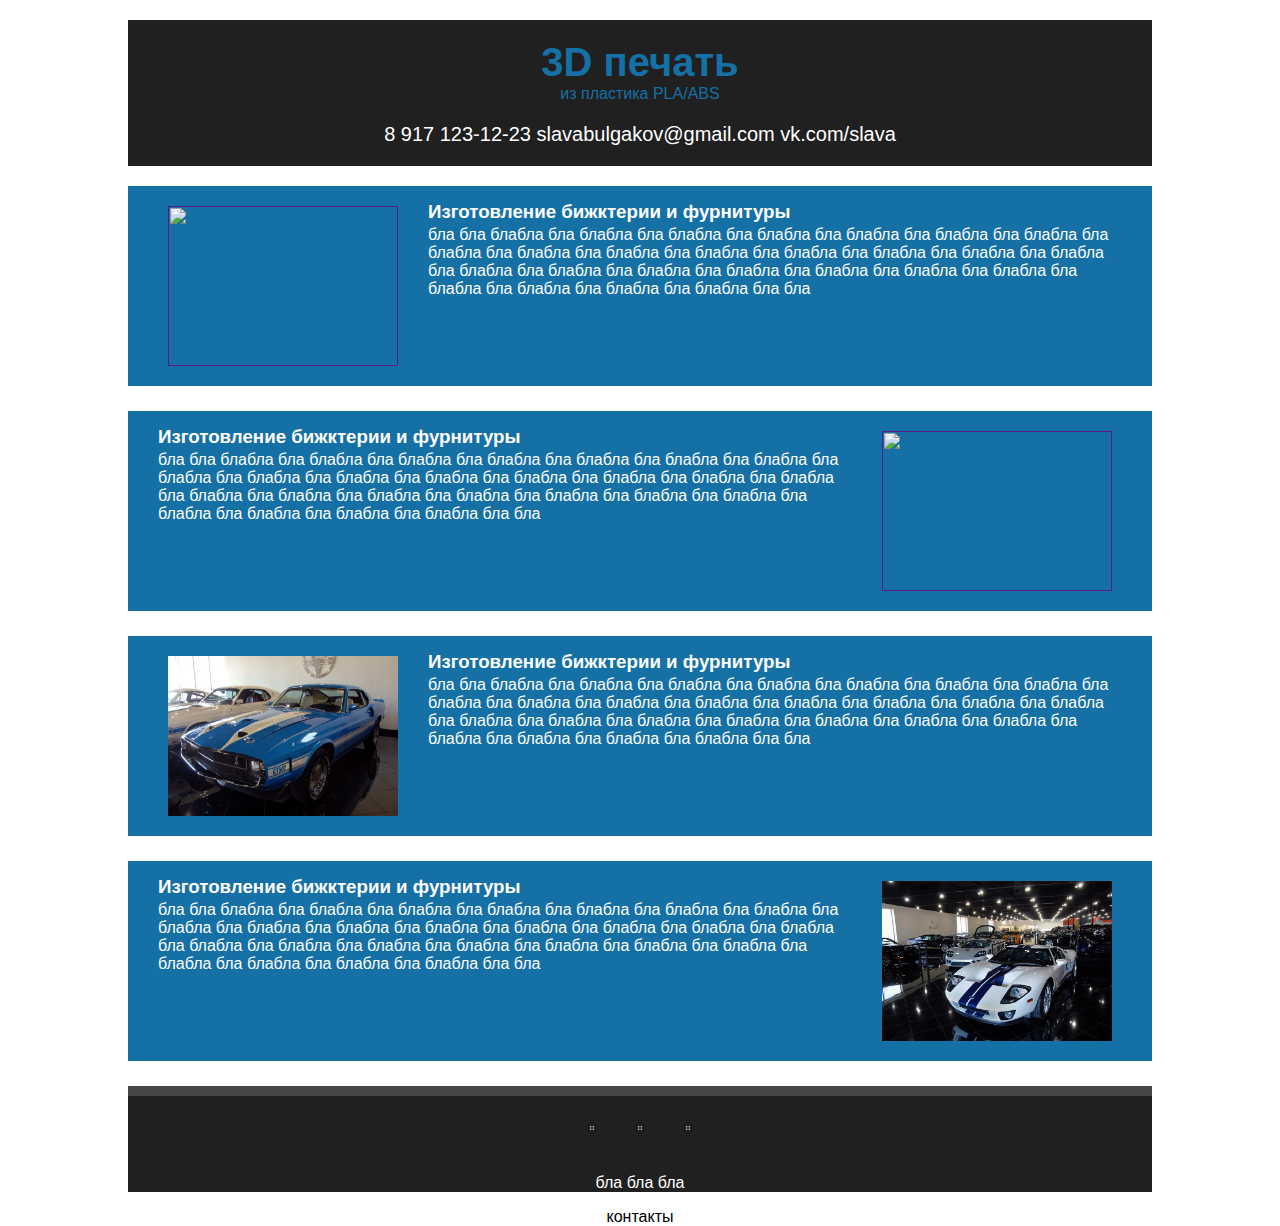
==== default.html @ 7930e465 "анимация картинок в списке" ====
<!DOCTYPE html>
<html>
	<head>
		<title>3D печать в Санкт-Петербурге - 3dprintex</title>
		<meta http-equiv="Content-Type" content="text/html;charset=utf-8"/>
		<meta http-equiv="Pragma" content="no-cache"/>
		<meta name="keywords" content=""/> 
		<meta name="description" content=""/>
		<link rel="SHORTCUT ICON" href="favicon.ico"/>
		<link rel="stylesheet" href="main.css"/>
		<!--<script src="/_design/_script/jquery.js"></script>-->
	</head>
	<body onload="">
		<div class="body">
			
			<header>
					<h1>3D печать</h1>
					<p>из пластика PLA/ABS</p>

					<div class="contacts">
						<span class="phone">8 917 123-12-23</span>
						<span class="email">slavabulgakov@gmail.com</span>
						<span class="seti">vk.com/slava</span>
					</div>
			</header>
			<content>
				<ul class="listPreview">

					<li>
						<div class="listImg">
							<a href="" title=""><img src="temp.jpg" alt=""/></a>
							<a href="" title=""><img src="temp2.jpg" alt=""/></a>
						</div>
						<div class="listDescr">
							<h3>Изготовление бижктерии и фурнитуры</h3>
							<p>бла бла блабла бла блабла бла блабла бла блабла бла блабла бла блабла бла блабла бла блабла бла блабла бла блабла бла блабла бла блабла бла блабла бла блабла бла блабла бла блабла бла блабла бла блабла бла блабла бла блабла бла блабла бла блабла бла блабла бла блабла бла блабла бла блабла бла бла</p>
						</div>
					</li>

					<li class="right">
						<div class="listImg">
							<a href="" title=""><img src="temp.jpg" alt=""/></a>
							<a href="" title=""><img src="temp3.jpg" alt=""/></a>
						</div>
						<div class="listDescr">
							<h3>Изготовление бижктерии и фурнитуры</h3>
							<p>бла бла блабла бла блабла бла блабла бла блабла бла блабла бла блабла бла блабла бла блабла бла блабла бла блабла бла блабла бла блабла бла блабла бла блабла бла блабла бла блабла бла блабла бла блабла бла блабла бла блабла бла блабла бла блабла бла блабла бла блабла бла блабла бла блабла бла бла</p>
						</div>
					</li>

					<li>
						<div class="listImg">
							<a href="" title=""><img src="temp2.jpg" alt=""/></a>
							<a href="" title=""><img src="temp3.jpg" alt=""/></a>
						</div>
						<div class="listDescr">
							<h3>Изготовление бижктерии и фурнитуры</h3>
							<p>бла бла блабла бла блабла бла блабла бла блабла бла блабла бла блабла бла блабла бла блабла бла блабла бла блабла бла блабла бла блабла бла блабла бла блабла бла блабла бла блабла бла блабла бла блабла бла блабла бла блабла бла блабла бла блабла бла блабла бла блабла бла блабла бла блабла бла бла</p>
						</div>
					</li>

					<li class="right">
						<div class="listImg">
							<a href="" title=""><img src="temp3.jpg" alt=""/></a>
							<a href="" title=""><img src="temp2.jpg" alt=""/></a>
						</div>
						<div class="listDescr">
							<h3>Изготовление бижктерии и фурнитуры</h3>
							<p>бла бла блабла бла блабла бла блабла бла блабла бла блабла бла блабла бла блабла бла блабла бла блабла бла блабла бла блабла бла блабла бла блабла бла блабла бла блабла бла блабла бла блабла бла блабла бла блабла бла блабла бла блабла бла блабла бла блабла бла блабла бла блабла бла блабла бла бла</p>
						</div>
					</li>

				</ul>

				<div class="listPrice">
					<a href="" title="" class="metroTooltip inlineBlock">
						<img src="temp.jpg" alt=""/>
						<p class="metroTooltip-text">
							<i>500р.</i>
							Это прикольная штука сделана на чистом CSS3. В старых бразуерах работать должна только без анимации. Блок закрывающий  картинку может быть хоть чем (тексто или картинкой или ХТМЛ)
						</p>
					</a>

					<a href="" title="" class="metroTooltip inlineBlock">
						<img src="temp.jpg" alt=""/>
						<p class="metroTooltip-text">
							<i>500р.</i>
							Это прикольная штука сделана на чистом CSS3. В старых бразуерах работать должна только без анимации. Блок закрывающий  картинку может быть хоть чем (тексто или картинкой или ХТМЛ)
						</p>
					</a>

					<a href="" title="" class="metroTooltip inlineBlock">
						<img src="temp.jpg" alt=""/>
						<p class="metroTooltip-text">
							<i>500р.</i>
							Это прикольная штука сделана на чистом CSS3. В старых бразуерах работать должна только без анимации. Блок закрывающий  картинку может быть хоть чем (тексто или картинкой или ХТМЛ)
						</p>
					</a>

					<p>бла бла бла</p>
				</div>
			</content>
			
			<footer>
				контакты
			</footer>
			<!---->
		</div>
	</body>
</html>
---- main.css ----
body,html {
	font-family:Verdana, Calibri, Arial;
	font-size:100%;
	padding:0;
	margin:0;
}

html {

}

body {
	max-width:100%;
	width:100%;
}

div.body {
	font-size:100%;
	min-height:100%;
	min-width:800px;
	max-width:1024px;
	margin:0 auto;
	padding:0;
	z-index: 5;
	position: relative;
}
.inlineBlock {
	display:-moz-inline-stack;display:inline-block;_overflow:hidden;*zoom:1;*display:inline;
}

/*****************/

header {
	text-align: center;
	background: #202020;
	margin:20px 0;
	color:#1570a6;	
}
header h1 {
	padding:20px 0 0;
	margin:0;
	font-size: 40px;
}
header p {
	padding:0;
	margin:0;
}
header .contacts
{
	color:white;
	padding:20px 0 20px;
	font-size: 20px;
}
/***************/

content {
	text-align: center;
}

/*****************/

.listPreview {
	list-style: none;
	padding: 0;
	margin: 0;
}
.listPreview  li {
	background: #1570A6;
	min-height: 190px;
	padding:5px 10px;
	margin:0 0 25px;
	color: white;
	text-align: left;
}

.listPreview  li h3 {
	margin: 3px 0;
	padding: 0;
}

.listPreview  li p {
	padding: 0;
	margin: 0;
}

.listPreview  li .listImg {
	width: 250px;
	height: 160px;
	float: left;
	margin: 15px 20px 15px 20px;
	overflow: hidden;
	white-space: nowrap;
	font-weight: 0;
	position: relative;
}
.listPreview  li .listImg a {
	display: inline-block;
	vertical-align: top;
	position: relative;
	left:0;
	transition: 1s left .3s;
}

.listPreview  li:hover .listImg a {
	left:-250px;
	transition: 1s left .3s;
}

.listPreview  li .listImg img {
	width: 230px;
	height: 160px;
	margin:0 10px;
}

.listPreview  li .listDescr {
	margin: 10px 20px 0 250px;
}

/*****************/
.listPreview  li.right .listImg {
	float: right;
}

.listPreview  li.right .listDescr {
	margin: 10px 250px 0 20px;
}


/*****************/

.listPrice {
	background: #202020;
	border:20px solid #464646;
	border-width: 10px 0 0 0;
	color: white;
}
.listPrice a {
	margin: 20px;
}

.listPrice img {
	width:230px;
	
	padding: 1px;
	border:1px solid gray;
}

/*****************/

footer {
	text-align: center;
}
/***************/

.metroTooltip {
	position: relative;
	overflow: hidden;
}
.metroTooltip-text {
	position: absolute;
	top: 142px;/*высота картинки минус высота краткого текста*/
	left:0;
	margin: 0;
	padding: 0;
	background: gray;
	opacity: 0.8;
	display: block;
	width: 100%;
	height: 100%;
	font-size: 12px;
	color: white;
	transition: .7s top .3s;

}
.metroTooltip-text i {
	height: 25px;
	display: block;
}
.metroTooltip:hover .metroTooltip-text {
	top: 0;
	transition: .7s top .3s;
}
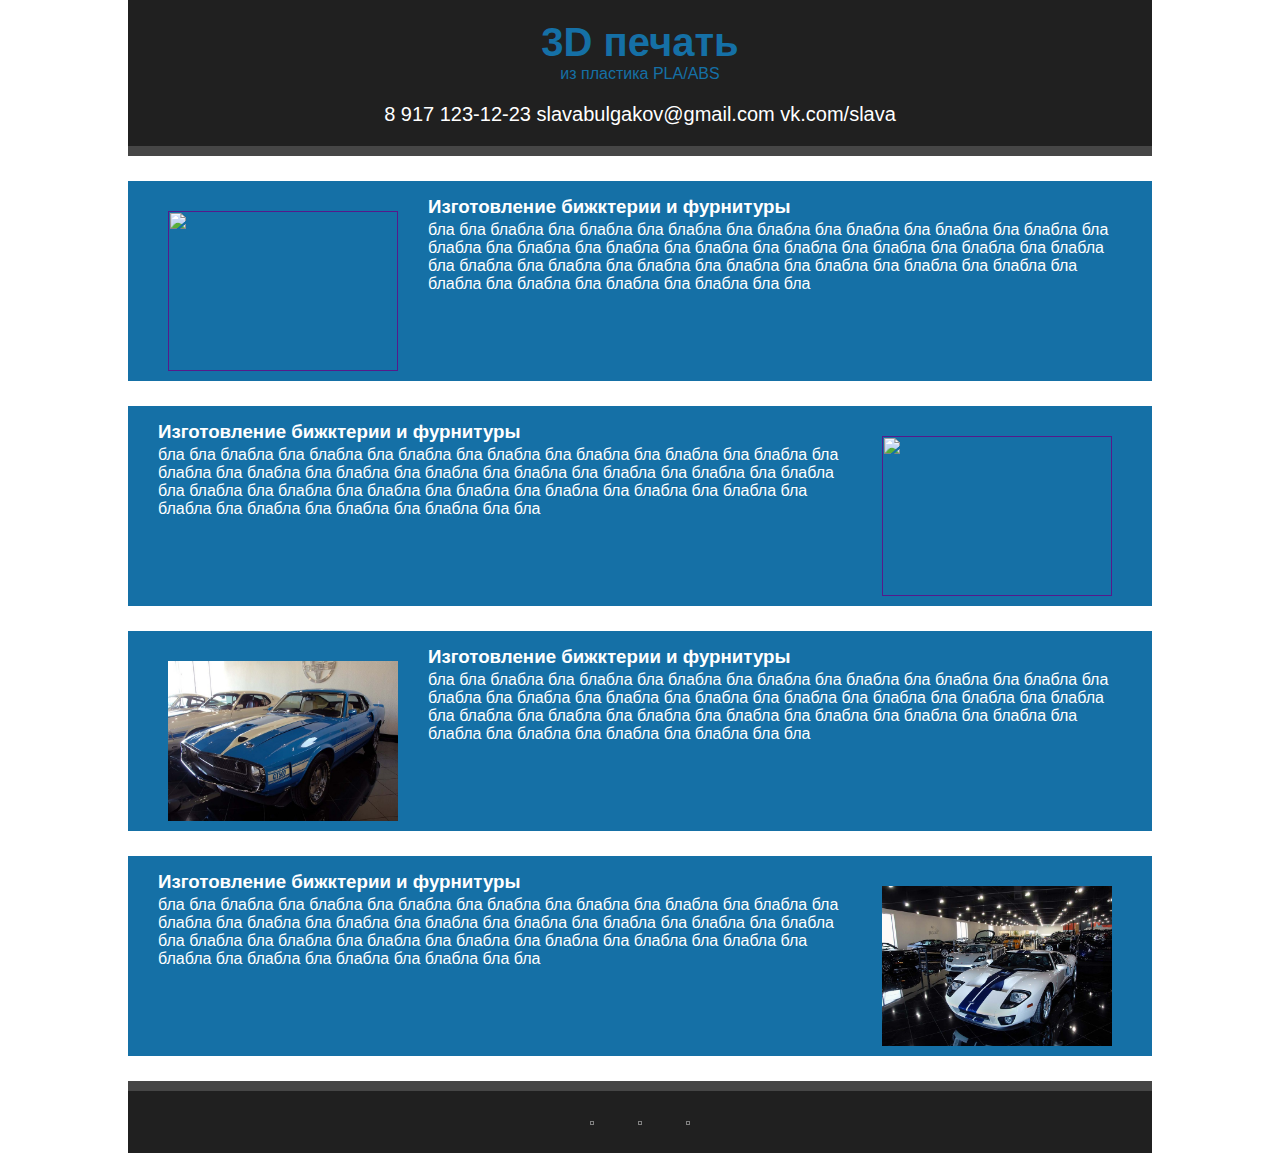
==== commit 6bea7314: "Узкие полоски белый фон" ====
--- a/default.html
+++ b/default.html
@@ -27,46 +27,54 @@
 				<ul class="listPreview">
 
 					<li>
-						<div class="listImg">
-							<a href="" title=""><img src="temp.jpg" alt=""/></a>
-							<a href="" title=""><img src="temp2.jpg" alt=""/></a>
-						</div>
-						<div class="listDescr">
-							<h3>Изготовление бижктерии и фурнитуры</h3>
-							<p>бла бла блабла бла блабла бла блабла бла блабла бла блабла бла блабла бла блабла бла блабла бла блабла бла блабла бла блабла бла блабла бла блабла бла блабла бла блабла бла блабла бла блабла бла блабла бла блабла бла блабла бла блабла бла блабла бла блабла бла блабла бла блабла бла блабла бла бла</p>
+						<div class="wraper">
+							<div class="listImg">
+								<a href="" title=""><img src="temp.jpg" alt=""/></a>
+								<a href="" title=""><img src="temp2.jpg" alt=""/></a>
+							</div>
+							<div class="listDescr">
+								<h3>Изготовление бижктерии и фурнитуры</h3>
+								<p>бла бла блабла бла блабла бла блабла бла блабла бла блабла бла блабла бла блабла бла блабла бла блабла бла блабла бла блабла бла блабла бла блабла бла блабла бла блабла бла блабла бла блабла бла блабла бла блабла бла блабла бла блабла бла блабла бла блабла бла блабла бла блабла бла блабла бла бла</p>
+							</div>
 						</div>
 					</li>
 
 					<li class="right">
-						<div class="listImg">
-							<a href="" title=""><img src="temp.jpg" alt=""/></a>
-							<a href="" title=""><img src="temp3.jpg" alt=""/></a>
-						</div>
-						<div class="listDescr">
-							<h3>Изготовление бижктерии и фурнитуры</h3>
-							<p>бла бла блабла бла блабла бла блабла бла блабла бла блабла бла блабла бла блабла бла блабла бла блабла бла блабла бла блабла бла блабла бла блабла бла блабла бла блабла бла блабла бла блабла бла блабла бла блабла бла блабла бла блабла бла блабла бла блабла бла блабла бла блабла бла блабла бла бла</p>
+						<div class="wraper">
+							<div class="listImg">
+								<a href="" title=""><img src="temp.jpg" alt=""/></a>
+								<a href="" title=""><img src="temp3.jpg" alt=""/></a>
+							</div>
+							<div class="listDescr">
+								<h3>Изготовление бижктерии и фурнитуры</h3>
+								<p>бла бла блабла бла блабла бла блабла бла блабла бла блабла бла блабла бла блабла бла блабла бла блабла бла блабла бла блабла бла блабла бла блабла бла блабла бла блабла бла блабла бла блабла бла блабла бла блабла бла блабла бла блабла бла блабла бла блабла бла блабла бла блабла бла блабла бла бла</p>
+							</div>
 						</div>
 					</li>
 
 					<li>
-						<div class="listImg">
-							<a href="" title=""><img src="temp2.jpg" alt=""/></a>
-							<a href="" title=""><img src="temp3.jpg" alt=""/></a>
-						</div>
-						<div class="listDescr">
-							<h3>Изготовление бижктерии и фурнитуры</h3>
-							<p>бла бла блабла бла блабла бла блабла бла блабла бла блабла бла блабла бла блабла бла блабла бла блабла бла блабла бла блабла бла блабла бла блабла бла блабла бла блабла бла блабла бла блабла бла блабла бла блабла бла блабла бла блабла бла блабла бла блабла бла блабла бла блабла бла блабла бла бла</p>
+						<div class="wraper">
+							<div class="listImg">
+								<a href="" title=""><img src="temp2.jpg" alt=""/></a>
+								<a href="" title=""><img src="temp3.jpg" alt=""/></a>
+							</div>
+							<div class="listDescr">
+								<h3>Изготовление бижктерии и фурнитуры</h3>
+								<p>бла бла блабла бла блабла бла блабла бла блабла бла блабла бла блабла бла блабла бла блабла бла блабла бла блабла бла блабла бла блабла бла блабла бла блабла бла блабла бла блабла бла блабла бла блабла бла блабла бла блабла бла блабла бла блабла бла блабла бла блабла бла блабла бла блабла бла бла</p>
+							</div>
 						</div>
 					</li>
 
 					<li class="right">
-						<div class="listImg">
-							<a href="" title=""><img src="temp3.jpg" alt=""/></a>
-							<a href="" title=""><img src="temp2.jpg" alt=""/></a>
-						</div>
-						<div class="listDescr">
-							<h3>Изготовление бижктерии и фурнитуры</h3>
-							<p>бла бла блабла бла блабла бла блабла бла блабла бла блабла бла блабла бла блабла бла блабла бла блабла бла блабла бла блабла бла блабла бла блабла бла блабла бла блабла бла блабла бла блабла бла блабла бла блабла бла блабла бла блабла бла блабла бла блабла бла блабла бла блабла бла блабла бла бла</p>
+						<div class="wraper">
+							<div class="listImg">
+								<a href="" title=""><img src="temp3.jpg" alt=""/></a>
+								<a href="" title=""><img src="temp2.jpg" alt=""/></a>
+							</div>
+							<div class="listDescr">
+								<h3>Изготовление бижктерии и фурнитуры</h3>
+								<p>бла бла блабла бла блабла бла блабла бла блабла бла блабла бла блабла бла блабла бла блабла бла блабла бла блабла бла блабла бла блабла бла блабла бла блабла бла блабла бла блабла бла блабла бла блабла бла блабла бла блабла бла блабла бла блабла бла блабла бла блабла бла блабла бла блабла бла бла</p>
+							</div>
 						</div>
 					</li>
 
@@ -96,14 +104,8 @@
 							Это прикольная штука сделана на чистом CSS3. В старых бразуерах работать должна только без анимации. Блок закрывающий  картинку может быть хоть чем (тексто или картинкой или ХТМЛ)
 						</p>
 					</a>
-
-					<p>бла бла бла</p>
 				</div>
 			</content>
-			
-			<footer>
-				контакты
-			</footer>
 			<!---->
 		</div>
 	</body>
--- a/main.css
+++ b/main.css
@@ -1,9 +1,10 @@
 
 body,html {
-	font-family:Verdana, Calibri, Arial;
+	font-family: "Segoe UI Light","Segoe UI","Tahoma","Verdana","Arial","sans-serif";
 	font-size:100%;
 	padding:0;
 	margin:0;
+	background-color: #fff;
 }
 
 html {
@@ -17,13 +18,14 @@
 
 div.body {
 	font-size:100%;
+	margin:0 auto;
+	padding:0;
+	z-index: 5;
+	position: relative;
 	min-height:100%;
 	min-width:800px;
 	max-width:1024px;
 	margin:0 auto;
-	padding:0;
-	z-index: 5;
-	position: relative;
 }
 .inlineBlock {
 	display:-moz-inline-stack;display:inline-block;_overflow:hidden;*zoom:1;*display:inline;
@@ -34,8 +36,10 @@
 header {
 	text-align: center;
 	background: #202020;
-	margin:20px 0;
-	color:#1570a6;	
+	margin:0;
+	color:#1570a6;
+	border:20px solid #464646;
+	border-width: 0 0 10px 0;
 }
 header h1 {
 	padding:20px 0 0;
@@ -69,9 +73,10 @@
 	background: #1570A6;
 	min-height: 190px;
 	padding:5px 10px;
-	margin:0 0 25px;
+	margin:25px 0 0;
 	color: white;
 	text-align: left;
+
 }
 
 .listPreview  li h3 {
@@ -100,11 +105,17 @@
 	position: relative;
 	left:0;
 	transition: 1s left .3s;
+	-webkit-transition: 1s left .3s;
+    -moz-transition: 1s left .3s;
+    -o-transition: 1s left .3s;
 }
 
 .listPreview  li:hover .listImg a {
 	left:-250px;
 	transition: 1s left .3s;
+	-webkit-transition: 1s left .3s;
+    -moz-transition: 1s left .3s;
+    -o-transition: 1s left .3s;
 }
 
 .listPreview  li .listImg img {
@@ -128,8 +139,10 @@
 
 
 /*****************/
+/***************/
 
 .listPrice {
+	margin:25px 0 0;
 	background: #202020;
 	border:20px solid #464646;
 	border-width: 10px 0 0 0;
@@ -146,38 +159,41 @@
 	border:1px solid gray;
 }
 
+
 /*****************/
-
-footer {
-	text-align: center;
-}
 /***************/
 
 .metroTooltip {
 	position: relative;
 	overflow: hidden;
 }
-.metroTooltip-text {
-	position: absolute;
-	top: 142px;/*высота картинки минус высота краткого текста*/
-	left:0;
-	margin: 0;
-	padding: 0;
-	background: gray;
-	opacity: 0.8;
-	display: block;
-	width: 100%;
-	height: 100%;
-	font-size: 12px;
-	color: white;
+	.metroTooltip-text {
+		position: absolute;
+		top: 142px;/*высота картинки минус высота краткого текста*/
+		left:0;
+		margin: 0;
+		padding: 0;
+		background: gray;
+		opacity: 0.8;
+		display: block;
+		width: 100%;
+		height: 100%;
+		font-size: 14px;
+		color: white;
+		transition: .7s top .3s;
+		-webkit-transition: .7s top .3s;
+	    -moz-transition: .7s top .3s;
+	    -o-transition: .7s top .3s;
+	}	
+		.metroTooltip-text i {
+			height: 25px;
+			display: block;
+		}
+
+.metroTooltip:hover .metroTooltip-text {
+	top:0;
 	transition: .7s top .3s;
-
+	-webkit-transition: .7s top .3s;
+    -moz-transition: .7s top .3s;
+    -o-transition: .7s top .3s;
 }
-.metroTooltip-text i {
-	height: 25px;
-	display: block;
-}
-.metroTooltip:hover .metroTooltip-text {
-	top: 0;
-	transition: .7s top .3s;
-}
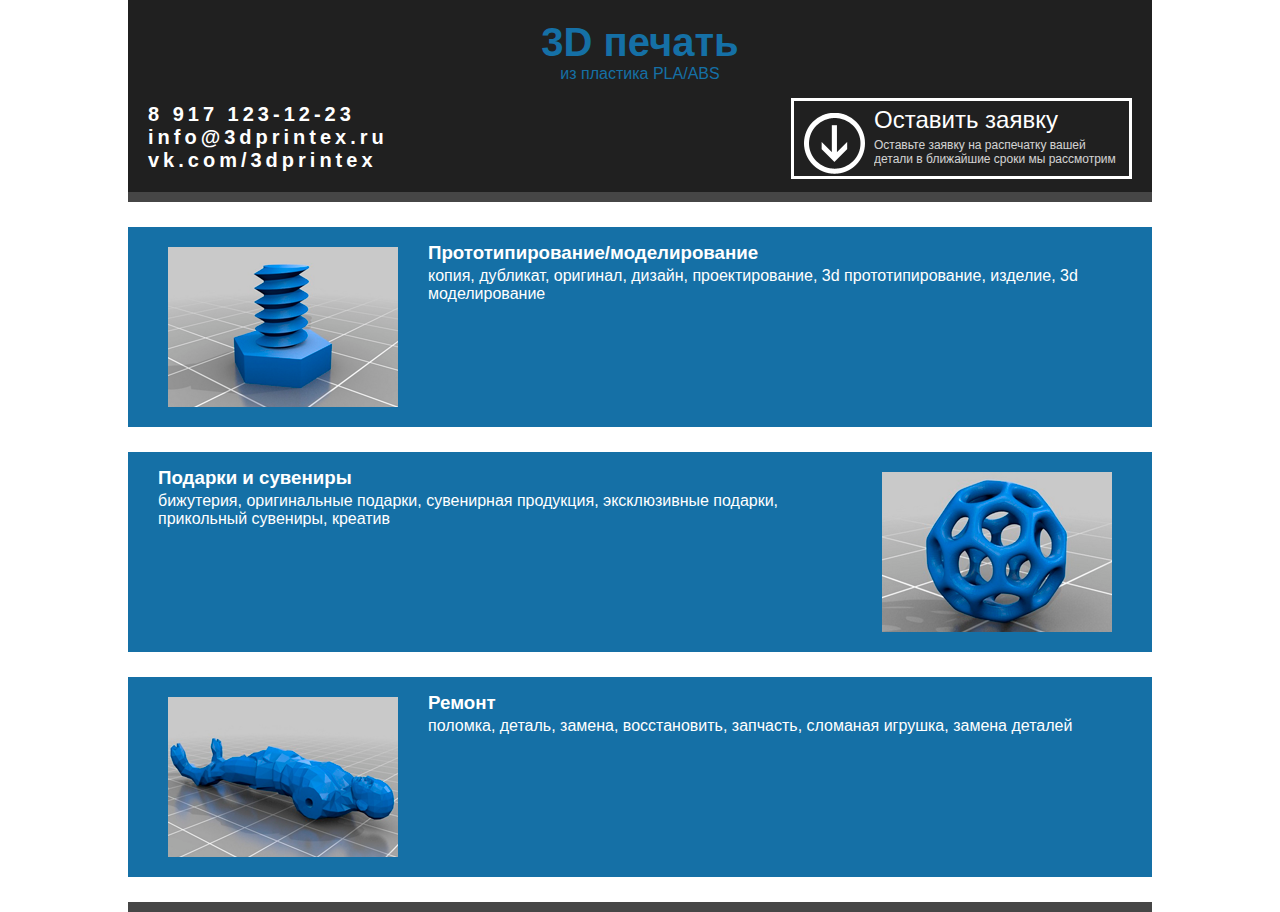
==== commit c4994141: "Кнопка "Заявки"" ====
--- a/default.html
+++ b/default.html
@@ -7,7 +7,7 @@
 		<meta name="keywords" content=""/> 
 		<meta name="description" content=""/>
 		<link rel="SHORTCUT ICON" href="favicon.ico"/>
-		<link rel="stylesheet" href="main.css"/>
+		<link rel="stylesheet" href="_themes/3dprintex/style/main.css"/>
 		<!--<script src="/_design/_script/jquery.js"></script>-->
 	</head>
 	<body onload="">
@@ -16,97 +16,87 @@
 			<header>
 					<h1>3D печать</h1>
 					<p>из пластика PLA/ABS</p>
+					
+					<a id="orderBlock" href="/zayavka.html" data-ajax="popup" class="isAjaxLink">
+						<div class="name">Оставить заявку</div>
+						<div class="desc">Оставьте заявку на распечатку вашей детали в ближайшие сроки мы рассмотрим</div>
+					</a>
+					
+					<div class="contacts">
+						<span class="item phone">8 917 123-12-23</span>
+						<span class="item email">info@3dprintex.ru</span>
+						<span class="item seti">vk.com/3dprintex</span>
+					</div>
 
-					<div class="contacts">
-						<span class="phone">8 917 123-12-23</span>
-						<span class="email">slavabulgakov@gmail.com</span>
-						<span class="seti">vk.com/slava</span>
-					</div>
 			</header>
+
 			<content>
 				<ul class="listPreview">
 
 					<li>
-						<div class="wraper">
-							<div class="listImg">
-								<a href="" title=""><img src="temp.jpg" alt=""/></a>
-								<a href="" title=""><img src="temp2.jpg" alt=""/></a>
+							<div class="listImg slideAnimation">
+								<a href="" title=""><img src="_themes/3dprintex/img/modeling.png" alt=""/></a>
+								<a href="" title=""><img src="_themes/3dprintex/img/modeling_real.png" alt=""/></a>
 							</div>
 							<div class="listDescr">
-								<h3>Изготовление бижктерии и фурнитуры</h3>
-								<p>бла бла блабла бла блабла бла блабла бла блабла бла блабла бла блабла бла блабла бла блабла бла блабла бла блабла бла блабла бла блабла бла блабла бла блабла бла блабла бла блабла бла блабла бла блабла бла блабла бла блабла бла блабла бла блабла бла блабла бла блабла бла блабла бла блабла бла бла</p>
+								<h3>Прототипирование/моделирование</h3>
+								<p>копия, дубликат, оригинал, дизайн, проектирование, 3d прототипирование, изделие, 3d моделирование</p>
 							</div>
-						</div>
 					</li>
 
 					<li class="right">
-						<div class="wraper">
-							<div class="listImg">
-								<a href="" title=""><img src="temp.jpg" alt=""/></a>
-								<a href="" title=""><img src="temp3.jpg" alt=""/></a>
+							<div class="listImg slideAnimation">
+								<a href="" title=""><img src="_themes/3dprintex/img/souvenir.png" alt=""/></a>
+								<a href="" title=""><img src="_themes/3dprintex/img/souvenir_real.png" alt=""/></a>
 							</div>
 							<div class="listDescr">
-								<h3>Изготовление бижктерии и фурнитуры</h3>
-								<p>бла бла блабла бла блабла бла блабла бла блабла бла блабла бла блабла бла блабла бла блабла бла блабла бла блабла бла блабла бла блабла бла блабла бла блабла бла блабла бла блабла бла блабла бла блабла бла блабла бла блабла бла блабла бла блабла бла блабла бла блабла бла блабла бла блабла бла бла</p>
+								<h3>Подарки и сувениры</h3>
+								<p>бижутерия, оригинальные подарки, сувенирная продукция, эксклюзивные подарки, прикольный сувениры, креатив</p>
 							</div>
-						</div>
 					</li>
 
 					<li>
-						<div class="wraper">
-							<div class="listImg">
-								<a href="" title=""><img src="temp2.jpg" alt=""/></a>
-								<a href="" title=""><img src="temp3.jpg" alt=""/></a>
+							<div class="listImg slideAnimation">
+								<a href="" title=""><img src="_themes/3dprintex/img/repair.png" alt=""/></a>
+								<a href="" title=""><img src="_themes/3dprintex/img/repair_real.png" alt=""/></a>
 							</div>
 							<div class="listDescr">
-								<h3>Изготовление бижктерии и фурнитуры</h3>
-								<p>бла бла блабла бла блабла бла блабла бла блабла бла блабла бла блабла бла блабла бла блабла бла блабла бла блабла бла блабла бла блабла бла блабла бла блабла бла блабла бла блабла бла блабла бла блабла бла блабла бла блабла бла блабла бла блабла бла блабла бла блабла бла блабла бла блабла бла бла</p>
+								<h3>Ремонт</h3>
+								<p> поломка, деталь, замена, восстановить, запчасть, сломаная игрушка, замена деталей</p>
 							</div>
-						</div>
 					</li>
 
-					<li class="right">
-						<div class="wraper">
-							<div class="listImg">
-								<a href="" title=""><img src="temp3.jpg" alt=""/></a>
-								<a href="" title=""><img src="temp2.jpg" alt=""/></a>
-							</div>
-							<div class="listDescr">
-								<h3>Изготовление бижктерии и фурнитуры</h3>
-								<p>бла бла блабла бла блабла бла блабла бла блабла бла блабла бла блабла бла блабла бла блабла бла блабла бла блабла бла блабла бла блабла бла блабла бла блабла бла блабла бла блабла бла блабла бла блабла бла блабла бла блабла бла блабла бла блабла бла блабла бла блабла бла блабла бла блабла бла бла</p>
-							</div>
-						</div>
-					</li>
+				</ul>				
+			</content>
 
-				</ul>
+			<footer>
+				<!---
+				<a href="" title="" class="metroTooltip inlineBlock">
+					<img src="_themes/3dprintex/img/temp.jpg" alt=""/>
+					<p class="metroTooltip-text">
+						<i>500р.</i>
+						Это прикольная штука сделана на чистом CSS3. В старых бразуерах работать должна только без анимации. Блок закрывающий  картинку может быть хоть чем (тексто или картинкой или ХТМЛ)
+					</p>
+				</a>
 
-				<div class="listPrice">
-					<a href="" title="" class="metroTooltip inlineBlock">
-						<img src="temp.jpg" alt=""/>
-						<p class="metroTooltip-text">
-							<i>500р.</i>
-							Это прикольная штука сделана на чистом CSS3. В старых бразуерах работать должна только без анимации. Блок закрывающий  картинку может быть хоть чем (тексто или картинкой или ХТМЛ)
-						</p>
-					</a>
+				<a href="" title="" class="metroTooltip inlineBlock">
+					<img src="_themes/3dprintex/img/temp.jpg" alt=""/>
+					<p class="metroTooltip-text">
+						<i>500р.</i>
+						Это прикольная штука сделана на чистом CSS3. В старых бразуерах работать должна только без анимации. Блок закрывающий  картинку может быть хоть чем (тексто или картинкой или ХТМЛ)
+					</p>
+				</a>
 
-					<a href="" title="" class="metroTooltip inlineBlock">
-						<img src="temp.jpg" alt=""/>
-						<p class="metroTooltip-text">
-							<i>500р.</i>
-							Это прикольная штука сделана на чистом CSS3. В старых бразуерах работать должна только без анимации. Блок закрывающий  картинку может быть хоть чем (тексто или картинкой или ХТМЛ)
-						</p>
-					</a>
+				<a href="" title="" class="metroTooltip inlineBlock">
+					<img src="_themes/3dprintex/img/temp.jpg" alt=""/>
+					<p class="metroTooltip-text">
+						<i>500р.</i>
+						Это прикольная штука сделана на чистом CSS3. В старых бразуерах работать должна только без анимации. Блок закрывающий  картинку может быть хоть чем (тексто или картинкой или ХТМЛ)
+					</p>
+				</a>
+				-->
+			</footer>
 
-					<a href="" title="" class="metroTooltip inlineBlock">
-						<img src="temp.jpg" alt=""/>
-						<p class="metroTooltip-text">
-							<i>500р.</i>
-							Это прикольная штука сделана на чистом CSS3. В старых бразуерах работать должна только без анимации. Блок закрывающий  картинку может быть хоть чем (тексто или картинкой или ХТМЛ)
-						</p>
-					</a>
-				</div>
-			</content>
-			<!---->
 		</div>
 	</body>
 </html>
--- a/_themes/3dprintex/style/main.css
+++ b/_themes/3dprintex/style/main.css
@@ -0,0 +1,270 @@
+
+body,html {
+	font-family: "Segoe UI Light","Segoe UI","Tahoma","Verdana","Arial","sans-serif";
+	font-size:100%;
+	padding:0;
+	margin:0;
+	background-color: #fff;
+}
+
+html {
+
+}
+
+body {
+	max-width:100%;
+	width:100%;
+}
+
+div.body {
+	font-size:100%;
+	margin:0 auto;
+	padding:0;
+	z-index: 5;
+	position: relative;
+	min-height:100%;
+	min-width:800px;
+	max-width:1024px;
+	margin:0 auto;
+}
+.inlineBlock {
+	display:-moz-inline-stack;display:inline-block;_overflow:hidden;*zoom:1;*display:inline;
+}
+
+/*****************/
+
+header {
+	text-align: center;
+	background: #202020;
+	margin:0;
+	color:#1570a6;
+	border:20px solid #464646;
+	border-width: 0 0 10px 0;
+}
+header h1 {
+	padding:20px 0 0;
+	margin:0;
+	font-size: 40px;
+}
+header p {
+	padding:0;
+	margin:0;
+}
+header .contacts
+{
+	display: block;
+	color:white;
+	padding:20px 0 20px;
+	font-size: 20px;
+	font-weight: bold;
+	letter-spacing: 0.2em;
+	text-align: left;
+	margin: 0 0 0 20px;
+}
+header .contacts .item {
+	display: block;
+}
+
+#orderBlock {
+	float: right;
+	display: block;
+	width: 250px;
+	border:3px solid #fff;
+	color:#fff;
+	padding: 5px 5px 10px 80px;
+	text-decoration: none;
+	margin: 15px 20px 0 0;
+	background: url("../img/icon2.png") no-repeat scroll 10px 12px transparent;
+}
+#orderBlock:active {
+	background: url("../img/icon2_invert.png") no-repeat scroll 10px 12px #fff;
+	color:#252525;
+	text-decoration: none;
+	text-align: left;
+}
+.name {
+	font-size: 24px;
+	margin:0 0 4px 0;
+	text-align: left;
+}
+.desc {
+	font-size: 12px;
+	text-align: left;
+	opacity: .8;
+}
+/***************/
+
+content {
+	text-align: center;
+}
+
+/*****************/
+
+.listPreview {
+	list-style: none;
+	padding: 0;
+	margin: 0;
+}
+.listPreview  li {
+	background: #1570A6;
+	min-height: 190px;
+	padding:5px 10px;
+	margin:25px 0 0;
+	color: white;
+	text-align: left;
+
+}
+
+.listPreview  li h3 {
+	margin: 3px 0;
+	padding: 0;
+}
+
+.listPreview  li p {
+	padding: 0;
+	margin: 0;
+}
+
+.listPreview  li .listImg {
+	width: 250px;
+	height: 160px;
+	float: left;
+	margin: 15px 20px 15px 20px;
+	overflow: hidden;
+	white-space: nowrap;
+	font-weight: 0;
+	position: relative;
+}
+.listPreview  li .listImg a {
+	display: inline-block;
+	vertical-align: top;
+	position: relative;
+
+}
+
+.listPreview  li .listImg img {
+	width: 230px;
+	height: 160px;
+}
+
+.listPreview  li .listDescr {
+	margin: 10px 20px 0 250px;
+}
+
+
+/******** slide Animation IMG *********/
+
+.slideAnimation a {
+	left:0;
+	transition: .6s left .3s;
+	-webkit-transition: .6s left .3s;
+    -moz-transition: .6s left .3s;
+    -o-transition: .6s left .3s;
+}
+.slideAnimation img {
+	margin:0 10px;
+}
+.listPreview  li:hover .slideAnimation a {
+	left:-250px;
+	transition: .6s left .3s;
+	-webkit-transition: .6s left .3s;
+    -moz-transition: .6s left .3s;
+    -o-transition: .6s left .3s;
+}
+
+/******** swipe Animation IMG *********/
+
+.swipeAnimation {
+	width: 230px !important;
+	position: relative;
+	font-size: 0;
+}
+.swipeAnimation a {
+	left:0;
+	transition: .8s left .3s;
+	-webkit-transition: .8s left .3s;
+    -moz-transition: .8s left .3s;
+    -o-transition: .8s left .3s;
+}
+.listPreview  li:hover .swipeAnimation a:nth-child(n+2) {
+	position: relative;
+}
+.listPreview  li:hover .swipeAnimation a:nth-child(n+2) {
+	left:-230px;
+	transition: .8s left .3s;
+	-webkit-transition: .8s left .3s;
+    -moz-transition: .8s left .3s;
+    -o-transition: .8s left .3s;
+}
+
+/*****************/
+
+
+.listPreview  li.right .listImg {
+	float: right;
+}
+
+.listPreview  li.right .listDescr {
+	margin: 10px 250px 0 20px;
+}
+
+
+/*****************/
+/***************/
+
+footer {
+	margin:25px 0 0;
+	background: #202020;
+	border:20px solid #464646;
+	border-width: 10px 0 0 0;
+	color: white;
+}
+footer a {
+	margin: 20px;
+}
+
+footer img {
+	width:230px;
+	
+	padding: 1px;
+	border:1px solid gray;
+}
+
+
+/*****************/
+/***************/
+
+.metroTooltip {
+	position: relative;
+	overflow: hidden;
+}
+	.metroTooltip-text {
+		position: absolute;
+		top: 142px;/*высота картинки минус высота краткого текста*/
+		left:0;
+		margin: 0;
+		padding: 0;
+		background: gray;
+		opacity: 0.8;
+		display: block;
+		width: 100%;
+		height: 100%;
+		font-size: 14.px;
+		color: white;
+		transition: .7s top .3s;
+		-webkit-transition: .7s top .3s;
+	    -moz-transition: .7s top .3s;
+	    -o-transition: .7s top .3s;
+	}	
+		.metroTooltip-text i {
+			height: 25px;
+			display: block;
+		}
+
+.metroTooltip:hover .metroTooltip-text {
+	top:0;
+	transition: .7s top .3s;
+	-webkit-transition: .7s top .3s;
+    -moz-transition: .7s top .3s;
+    -o-transition: .7s top .3s;
+}
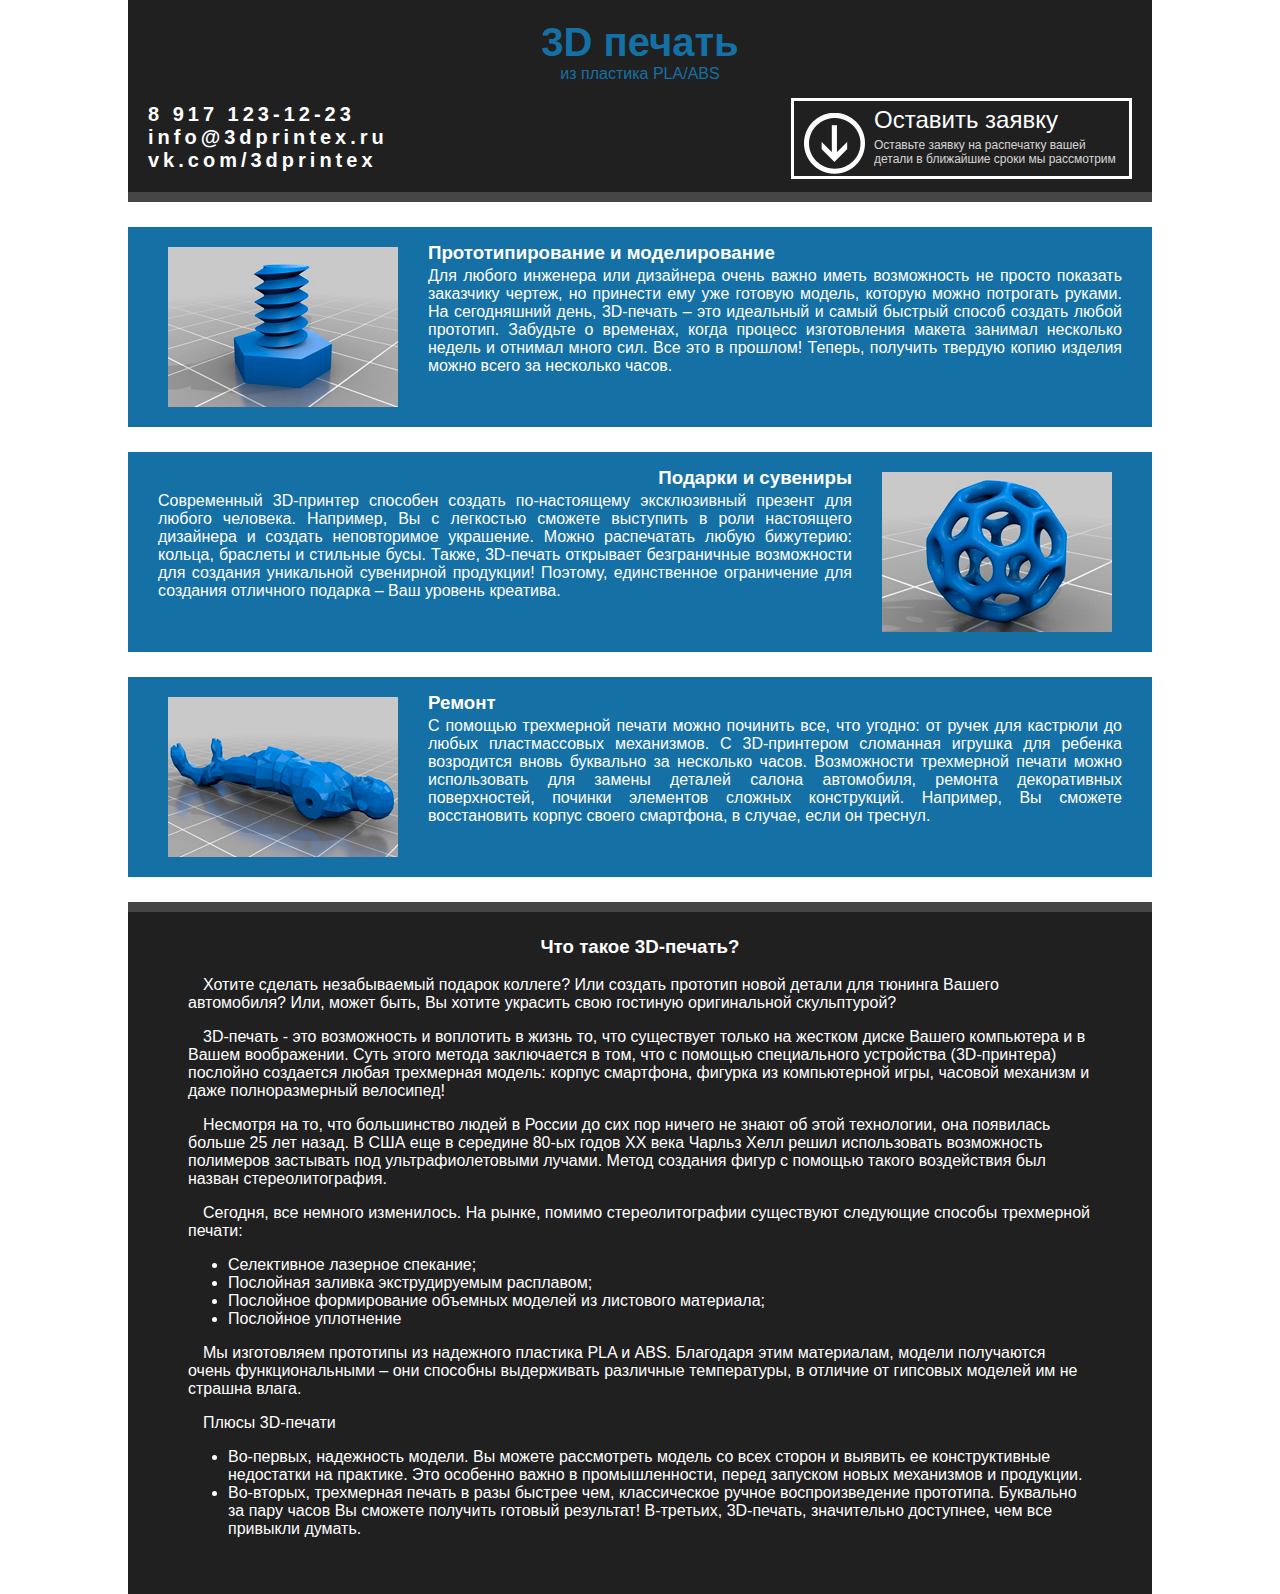
==== commit 03fa9b42: "добавили текст" ====
--- a/default.html
+++ b/default.html
@@ -39,8 +39,10 @@
 								<a href="" title=""><img src="_themes/3dprintex/img/modeling_real.png" alt=""/></a>
 							</div>
 							<div class="listDescr">
-								<h3>Прототипирование/моделирование</h3>
-								<p>копия, дубликат, оригинал, дизайн, проектирование, 3d прототипирование, изделие, 3d моделирование</p>
+								<h3>Прототипирование и моделирование</h3>
+								<p>Для любого инженера или дизайнера очень важно иметь возможность не просто показать заказчику чертеж, но принести ему уже готовую модель, которую можно потрогать руками. 
+На сегодняшний день, 3D-печать – это идеальный и самый быстрый способ создать любой прототип.  Забудьте о временах, когда процесс изготовления макета занимал несколько недель  и отнимал много сил. Все это в прошлом!
+Теперь, получить твердую копию изделия можно всего за несколько часов. </p>
 							</div>
 					</li>
 
@@ -51,7 +53,9 @@
 							</div>
 							<div class="listDescr">
 								<h3>Подарки и сувениры</h3>
-								<p>бижутерия, оригинальные подарки, сувенирная продукция, эксклюзивные подарки, прикольный сувениры, креатив</p>
+								<p>Современный 3D-принтер способен создать по-настоящему эксклюзивный презент для любого человека. 
+Например, Вы с легкостью сможете выступить в роли настоящего дизайнера и создать неповторимое украшение. Можно распечатать любую бижутерию: кольца, браслеты и стильные бусы. Также, 3D-печать открывает безграничные возможности для создания уникальной сувенирной продукции!
+Поэтому, единственное ограничение для создания отличного подарка – Ваш уровень креатива.</p>
 							</div>
 					</li>
 
@@ -62,7 +66,9 @@
 							</div>
 							<div class="listDescr">
 								<h3>Ремонт</h3>
-								<p> поломка, деталь, замена, восстановить, запчасть, сломаная игрушка, замена деталей</p>
+								<p>С помощью трехмерной печати можно починить все, что угодно: от ручек для кастрюли до любых пластмассовых механизмов.
+С 3D-принтером  сломанная игрушка для ребенка возродится вновь буквально за несколько часов. Возможности трехмерной печати можно использовать для замены деталей салона автомобиля, ремонта декоративных поверхностей, починки элементов сложных конструкций.
+Например, Вы сможете восстановить  корпус своего смартфона, в случае, если он треснул. </p>
 							</div>
 					</li>
 
@@ -70,31 +76,34 @@
 			</content>
 
 			<footer>
-				<!---
-				<a href="" title="" class="metroTooltip inlineBlock">
-					<img src="_themes/3dprintex/img/temp.jpg" alt=""/>
-					<p class="metroTooltip-text">
-						<i>500р.</i>
-						Это прикольная штука сделана на чистом CSS3. В старых бразуерах работать должна только без анимации. Блок закрывающий  картинку может быть хоть чем (тексто или картинкой или ХТМЛ)
-					</p>
-				</a>
+				<h3>Что такое 3D-печать? </h3>
 
-				<a href="" title="" class="metroTooltip inlineBlock">
-					<img src="_themes/3dprintex/img/temp.jpg" alt=""/>
-					<p class="metroTooltip-text">
-						<i>500р.</i>
-						Это прикольная штука сделана на чистом CSS3. В старых бразуерах работать должна только без анимации. Блок закрывающий  картинку может быть хоть чем (тексто или картинкой или ХТМЛ)
-					</p>
-				</a>
+				<p>Хотите сделать незабываемый подарок коллеге? Или  создать прототип новой детали для тюнинга Вашего автомобиля? Или, может быть, Вы хотите украсить свою гостиную оригинальной скульптурой?</p>
 
-				<a href="" title="" class="metroTooltip inlineBlock">
-					<img src="_themes/3dprintex/img/temp.jpg" alt=""/>
-					<p class="metroTooltip-text">
-						<i>500р.</i>
-						Это прикольная штука сделана на чистом CSS3. В старых бразуерах работать должна только без анимации. Блок закрывающий  картинку может быть хоть чем (тексто или картинкой или ХТМЛ)
-					</p>
-				</a>
-				-->
+				<p>3D-печать - это возможность и воплотить в жизнь то, что существует только на жестком диске Вашего компьютера и в  Вашем воображении.
+				Суть этого метода заключается в том, что с помощью специального устройства (3D-принтера) послойно создается любая трехмерная модель: корпус смартфона, фигурка из компьютерной игры, часовой механизм и даже полноразмерный велосипед!</p>
+
+				<p>Несмотря на то, что большинство людей в России до сих пор ничего  не знают об этой технологии, она появилась  больше 25 лет назад.
+				В США еще в середине 80-ых годов XX века Чарльз Хелл  решил использовать  возможность полимеров застывать под ультрафиолетовыми лучами. Метод создания фигур с помощью такого воздействия был назван стереолитография.</p>
+
+				<p>Сегодня, все немного изменилось. На рынке, помимо стереолитографии существуют следующие способы трехмерной печати:</p>
+
+				<ul>
+				<li>Селективное лазерное спекание;
+				<li>Послойная заливка экструдируемым расплавом;
+				<li>Послойное формирование объемных моделей из листового материала;
+				<li>Послойное уплотнение
+				</ul>
+
+				<p>Мы изготовляем прототипы из  надежного пластика PLA и ABS. Благодаря этим материалам, модели получаются очень функциональными – они способны выдерживать различные температуры, в отличие от гипсовых моделей им не страшна влага.</p>
+
+				<p>Плюсы 3D-печати</p>
+				<ul>
+					<li>Во-первых, надежность модели. Вы можете рассмотреть модель  со всех сторон и выявить ее конструктивные недостатки на практике. Это особенно важно в промышленности, перед запуском новых механизмов и продукции.
+
+					<li>Во-вторых, трехмерная печать в разы быстрее чем, классическое ручное воспроизведение прототипа. Буквально за пару часов Вы сможете получить готовый результат!
+				В-третьих, 3D-печать, значительно доступнее, чем все привыкли думать.
+				</ul>
 			</footer>
 
 		</div>
--- a/_themes/3dprintex/style/main.css
+++ b/_themes/3dprintex/style/main.css
@@ -119,10 +119,14 @@
 	margin: 3px 0;
 	padding: 0;
 }
+.listPreview  li.right h3  {
+	text-align: right;
+}
 
 .listPreview  li p {
 	padding: 0;
 	margin: 0;
+	text-align: justify;
 }
 
 .listPreview  li .listImg {
@@ -132,7 +136,7 @@
 	margin: 15px 20px 15px 20px;
 	overflow: hidden;
 	white-space: nowrap;
-	font-weight: 0;
+	font-size: 0;
 	position: relative;
 }
 .listPreview  li .listImg a {
@@ -218,6 +222,7 @@
 	border:20px solid #464646;
 	border-width: 10px 0 0 0;
 	color: white;
+	padding: 5px 60px 40px;
 }
 footer a {
 	margin: 20px;
@@ -230,7 +235,14 @@
 	border:1px solid gray;
 }
 
-
+footer h3 {
+	text-align: center;
+	font-weight: bold;
+}
+footer p {
+	text-indent: 15px;
+	
+}
 /*****************/
 /***************/
 
@@ -249,7 +261,7 @@
 		display: block;
 		width: 100%;
 		height: 100%;
-		font-size: 14.px;
+		font-size: 14px;
 		color: white;
 		transition: .7s top .3s;
 		-webkit-transition: .7s top .3s;
